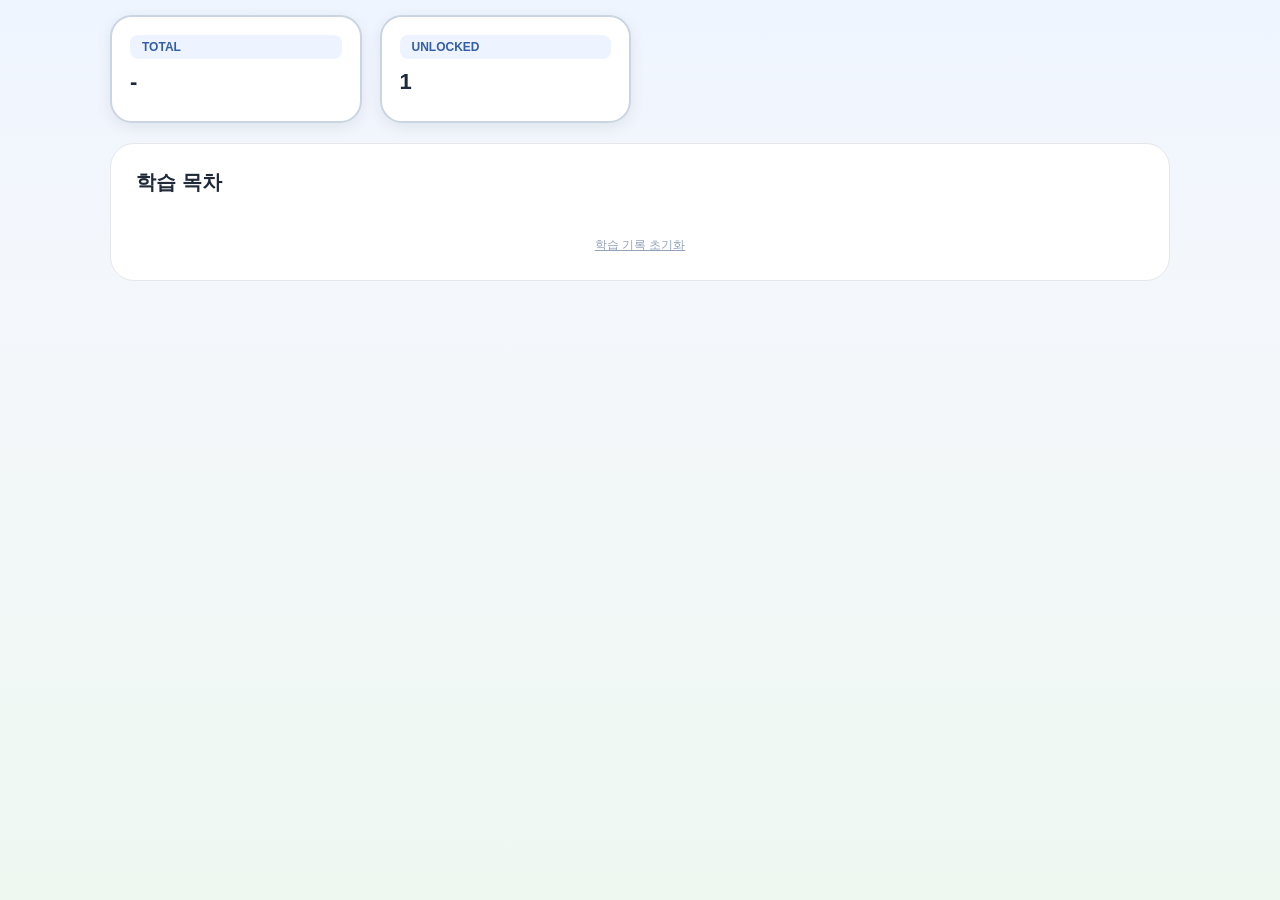
==== index.html @ dd6b5af9 "Update index.html" ====
<!DOCTYPE html>
<html lang="ko">
<head>
    <meta charset="UTF-8">
    <meta name="viewport" content="width=device-width, initial-scale=1.0, maximum-scale=1.0, user-scalable=no">
    <title>Listening Academy</title>
    
    <link rel="stylesheet" href="global.css">
    <style>
        /* [1. 진행바 스타일] */
        .progress-bar-wrap { width: 100%; height: 12px; background: #e2e8f0; border-radius: 999px; overflow: hidden; margin-bottom: 20px; }
        .progress-bar { height: 100%; width: 0%; background: #2196f3; transition: width 0.4s ease; }

        /* [2. 컨트롤 버튼 - 이미지 색상 반영] */
        .control-row { display:flex; gap:8px; margin-bottom:15px; }
        #playBtn, #checkBtn { border:none; border-radius:12px; padding:14px; font-weight:800; font-size:16px; cursor:pointer; transition: all 0.2s ease; }
        
        #playBtn { flex:1.2; background:#2196f3; color:#fff; } /* 이미지의 새로고침 블루 */
        #playBtn:hover { filter: brightness(1.1); transform: translateY(-2px); }
        
        #checkBtn { flex:1.2; background:#4caf50; color:#fff; } /* 이미지의 학습 그린 */
        #checkBtn:hover { filter: brightness(1.1); transform: translateY(-2px); }
        #checkBtn:active { transform: translateY(1px); }

        #speedControl { flex:0.8; border:1px solid #cbd5e1; border-radius:12px; padding:0 8px; font-weight:700; outline:none; background:#fff; text-align:center; }

        /* [3. 퀴즈 카드 및 단어 블록] */
        .question-card { background:#fff; border:1px solid #e5e7eb; border-radius:24px; padding:22px; box-shadow: 0 10px 25px rgba(0,0,0,0.05); }
        #stepLabel { display:inline-block; padding:5px 12px; border-radius:8px; background:#fff4e8; color:#f97316; font-size:12px; font-weight:800; margin-bottom:12px; }
        #meaningBox { padding:18px; background:#eef6ff; border:1px solid #cfe1ff; border-radius:16px; text-align:center; font-weight:800; font-size:17px; color:#1565c0; margin-bottom:15px; }

        .drop-zone { min-height:120px; border:2px dashed #93c5fd; border-radius:18px; display:flex; flex-wrap:wrap; gap:10px; padding:14px; margin-bottom:15px; background:#fff; align-content: flex-start; }
        .word-bank { display:flex; flex-wrap:wrap; gap:10px; justify-content:center; }
        
        .word-btn { 
            padding:11px 16px; font-size:15px; border-radius:10px; background:#2196f3; color:#fff; border:none; font-weight:800; cursor:pointer; 
            box-shadow: 0 4px 10px rgba(33,150,243,0.3); transition: all 0.2s ease;
        }
        .word-btn:hover { transform: translateY(-4px); box-shadow: 0 8px 18px rgba(33,150,243,0.4); }

        .type-input { width:100%; min-height:80px; padding:15px; font-size:18px; border:2px solid #bfdbfe; border-radius:18px; outline:none; resize:none; font-family:inherit; overflow:hidden; }

        /* [4. 스테이지 목차 - 이미지 색상 완벽 적용] */
        .grid-container { display:grid; grid-template-columns: repeat(auto-fill, minmax(75px, 1fr)); gap:12px; }
        .stage-btn { aspect-ratio:1; border-radius:14px; border:none; font-weight:800; font-size:18px; cursor:pointer; transition: all 0.2s ease; }
        
        /* 완료된 단계: 이미지의 그린 파스텔 버전 */
        .stage-completed { 
            background: #e8f5e9; 
            color: #4caf50; 
            border: 1.5px solid #4caf50; 
        }
        .stage-completed:hover { background: #c8e6c9; transform: translateY(-3px); }

        /* 현재 단계: 이미지의 블루 */
        .stage-current { 
            background: #2196f3; 
            color: #fff; 
            box-shadow: 0 4px 12px rgba(33,150,243,0.4); 
        }
        .stage-current:hover { transform: translateY(-4px) scale(1.05); filter: brightness(1.1); }

        /* 잠긴 단계: 회색 */
        .stage-locked { background: #f1f5f9; color: #cbd5e1; cursor: not-allowed; }

        @media (max-width: 640px) {
            .grid-container { grid-template-columns: repeat(4, 1fr) !important; gap: 8px !important; }
            .stage-btn { font-size: 16px !important; border-radius: 12px !important; }
        }
    </style>
</head>

<body>
    <div class="wrap">
        <div id="menuView">
            <div class="unit-grid" style="margin-bottom:20px;">
                <div class="unit-card" style="min-height:90px; padding:18px;"><span class="badge">TOTAL</span><div class="unit-title" id="totalCountText">-</div></div>
                <div class="unit-card" style="min-height:90px; padding:18px;"><span class="badge">UNLOCKED</span><div class="unit-title" id="unlockedText">1</div></div>
            </div>
            <div class="panel" style="background:#fff; padding:25px; border-radius:24px; border:1px solid #e5e7eb;">
                <h2 style="margin:0 0 15px 0; font-size:20px; font-weight:800;">학습 목차</h2>
                <div id="stageGrid" class="grid-container"></div>
                <button id="resetProgressBtn" style="margin-top:25px; width:100%; background:none; border:none; color:#94a3b8; text-decoration:underline; font-size:12px; cursor:pointer;">학습 기록 초기화</button>
            </div>
        </div>

        <div id="gameView" style="display:none;">
            <div style="display:flex; justify-content:space-between; align-items:center; margin-bottom:12px;">
                <div class="progress-pill" id="progressText">1 / 179</div>
                <a href="javascript:void(0)" onclick="location.reload()" style="color: #64748b; text-decoration: none; font-size: 14px; font-weight: 800; padding: 6px 12px; border: 1px solid #e2e8f0; border-radius: 10px; background: #fff;">목차로 돌아가기</a>
            </div>
            <div class="progress-bar-wrap"><div id="progressBar" class="progress-bar"></div></div>
            <div class="control-row">
                <button id="playBtn">🔊 듣기</button>
                <select id="speedControl">
                    <option value="0.8">0.8x</option>
                    <option value="1.0" selected>1.0x</option>
                    <option value="1.2">1.2x</option>
                </select>
                <button id="checkBtn">제출</button>
            </div>
            <div class="question-card">
                <div id="stepLabel">Step 1</div>
                <div id="meaningBox" style="display:none;"></div>
                <div id="contentArea">
                    <div id="step1Area">
                        <div id="answerArea" class="drop-zone"></div>
                        <div id="wordBank" class="word-bank"></div>
                    </div>
                    <div id="step2Area" style="display:none;">
                        <textarea id="typeInput" class="type-input" placeholder="입력하세요..." spellcheck="false"></textarea>
                    </div>
                </div>
            </div>
        </div>
    </div>

    <script type="module">
        import { supabase, initHeader, showAlert, initSecurity } from './global.js';
        import { db } from './data-listening.js';

        let maxUnlockedIndex = 0;
        let currentIndex = 0;
        let currentStep = 1;
        let currentSentence = '';
        const audio = new Audio();

        const menuView = document.getElementById('menuView');
        const gameView = document.getElementById('gameView');
        const stageGrid = document.getElementById('stageGrid');
        const typeInput = document.getElementById('typeInput');
        const meaningBox = document.getElementById('meaningBox');
        const progressBar = document.getElementById('progressBar');
        const playBtn = document.getElementById('playBtn');

        async function init() {
            await initHeader('듣기 학습관');
            initSecurity(typeInput);
            const { data: { user } } = await supabase.auth.getUser();
            if (!user) { location.href = 'login.html'; return; }
            const { data } = await supabase.from('listening_progress').select('max_index').eq('user_id', user.id).maybeSingle();
            maxUnlockedIndex = data?.max_index || 0;
            renderMenu();
        }

        async function saveProgress(value) {
            const { data: { user } } = await supabase.auth.getUser();
            if (!user) return;
            const newMax = Math.max(maxUnlockedIndex, value);
            await supabase.from('listening_progress').upsert({ user_id: user.id, max_index: newMax, last_studied_at: new Date().toISOString() });
            maxUnlockedIndex = newMax;
        }

        function renderMenu() {
            stageGrid.innerHTML = '';
            document.getElementById('totalCountText').innerText = db.length;
            document.getElementById('unlockedText').innerText = maxUnlockedIndex + 1;

            for (let i = 0; i < db.length; i++) {
                const btn = document.createElement('button');
                btn.innerText = i + 1;
                if (i < maxUnlockedIndex) {
                    btn.className = 'stage-btn stage-completed';
                    btn.onclick = () => startGame(i, 1);
                } else if (i === maxUnlockedIndex) {
                    btn.className = 'stage-btn stage-current';
                    btn.onclick = () => startGame(i, 1);
                } else {
                    btn.className = 'stage-btn stage-locked';
                    btn.innerText = '🔒';
                }
                stageGrid.appendChild(btn);
            }
        }

        function startGame(idx, step) {
            currentIndex = idx; currentStep = step;
            currentSentence = db[idx].en;
            menuView.style.display = 'none';
            gameView.style.display = 'block';
            document.getElementById('progressText').innerText = `${idx + 1} / ${db.length}`;
            progressBar.style.width = ((idx + 1) / db.length * 100) + '%';
            meaningBox.innerText = db[idx].ko;
            const labels = ["", "Step 1. 듣고 배열하기", "Step 2. 듣고 타이핑하기", "Step 3. 뜻 보고 배열하기 (영작)", "Step 4. 뜻 보고 타이핑하기 (영작)"];
            document.getElementById('stepLabel').innerText = labels[step];
            meaningBox.style.display = (step >= 3) ? 'block' : 'none';
            const isTyping = (step === 2 || step === 4);
            document.getElementById('step1Area').style.display = isTyping ? 'none' : 'block';
            document.getElementById('step2Area').style.display = isTyping ? 'block' : 'none';
            if (!isTyping) renderWords();
            else { typeInput.value = ''; setTimeout(() => typeInput.focus(), 200); }
            audio.src = db[idx].audioUrl;
            playBtn.innerHTML = '🔊 듣기';
            if(step <= 2) toggleAudio(true);
        }

        function renderWords() {
            const answerArea = document.getElementById('answerArea');
            const wordBank = document.getElementById('wordBank');
            answerArea.innerHTML = ''; wordBank.innerHTML = '';
            const words = [...currentSentence.split(' ')].sort(() => Math.random() - 0.5);
            words.forEach(w => {
                const b = document.createElement('button');
                b.className = 'word-btn'; b.innerText = w;
                b.onclick = () => {
                    if (b.parentElement === wordBank) answerArea.appendChild(b);
                    else wordBank.appendChild(b);
                };
                wordBank.appendChild(b);
            });
        }

        async function checkAnswer() {
            let userAns = (currentStep === 1 || currentStep === 3) 
                ? Array.from(document.getElementById('answerArea').children).map(b => b.innerText).join(' ')
                : typeInput.value.trim();
            const clean = (s) => s.toLowerCase().replace(/[^a-z0-9\s]/g, '').replace(/\s+/g, ' ').trim();
            if (clean(userAns) === clean(currentSentence)) {
                audio.pause();
                if (currentStep < 4) showAlert('정답입니다!', '다음 단계로 진행합니다.', false, () => startGame(currentIndex, currentStep + 1));
                else { await saveProgress(currentIndex + 1); showAlert('성공!', '학습 완료!', false, () => { if (currentIndex + 1 < db.length) startGame(currentIndex + 1, 1); else location.reload(); }); }
            } else showAlert('오답', '다시 확인해 보세요.', true);
        }

        function toggleAudio(forcePlay = false) {
            audio.playbackRate = parseFloat(document.getElementById('speedControl').value);
            if (forcePlay || audio.paused) {
                audio.play().catch(e => {});
                playBtn.innerHTML = '⏸ 중단';
            } else {
                audio.pause();
                playBtn.innerHTML = '🔊 듣기';
            }
        }

        audio.onended = () => { playBtn.innerHTML = '🔊 듣기'; };
        playBtn.onclick = () => toggleAudio();
        document.getElementById('checkBtn').onclick = checkAnswer;
        
        window.addEventListener('keydown', (e) => {
            if (e.key === 'Enter') {
                const modal = document.getElementById('globalModal');
                if (modal && modal.style.display === 'flex') { e.preventDefault(); document.getElementById('gYes').click(); }
                else if (gameView.style.display === 'block') { e.preventDefault(); checkAnswer(); }
            }
        });

        init();
    </script>
</body>
</html>
---- global.css ----
/* [Global Standard CSS] 디자인 복구 및 강화 */
* { box-sizing: border-box; -webkit-tap-highlight-color: transparent; }

:root {
    --bg: #f4f7fb;
    --card: #ffffff;
    --line: #cbd5e1;
    --text: #1f2937;
    --muted: #64748b;
    --blue: #4f8cff;
    --green: #4caf50;
    --slate: #607d8b;
    --shadow: 0 4px 15px rgba(15, 23, 42, 0.08);
}

html, body { 
    margin: 0; padding: 0; height: 100%; 
    font-family: Arial, sans-serif;
    background: linear-gradient(180deg, #eff5ff 0%, #f4f7fb 35%, #eef8f1 100%);
    color: var(--text); 
    user-select: none;
    -webkit-user-select: none;
}

.wrap { width: 100%; max-width: 1100px; margin: 0 auto; padding: 15px 20px; min-height: 100vh; }

/* 상단바 */
.topbar {
    display: flex; justify-content: space-between; align-items: center;
    padding: 10px 0; margin-bottom: 25px; flex-wrap: wrap; gap: 10px;
}
.topbar h1 { margin: 0; font-size: 28px; font-weight: 800; letter-spacing: -0.03em; color: #0f172a; }
.btns { display: flex; gap: 10px; }

/* ★★★ 통합 버튼 디자인 (기본형 탈출) ★★★ */
.btn-global {
    border: none; border-radius: 12px; font-size: 14px; font-weight: 800;
    cursor: pointer; transition: all 0.2s ease;
    padding: 12px 20px; box-shadow: 0 4px 10px rgba(0,0,0,0.1);
    white-space: nowrap;
}

/* 학습 홈: 선명한 파란색 */
.btn-home { background: var(--blue) !important; color: #fff !important; }
.btn-home:hover { background: #3b82f6 !important; transform: translateY(-2px); box-shadow: 0 8px 18px rgba(79, 140, 255, 0.35); }

/* 로그아웃: 세련된 슬레이트 회색 */
.btn-logout { background: var(--slate) !important; color: #fff !important; }
.btn-logout:hover { background: #475569 !important; transform: translateY(-2px); box-shadow: 0 8px 18px rgba(100, 116, 139, 0.35); }

/* 단원 카드 디자인 */
.unit-grid { display: grid; grid-template-columns: repeat(auto-fill, minmax(220px, 1fr)); gap: 18px; }
.unit-card {
    border: 2px solid var(--line); background: #fff; border-radius: 22px; padding: 22px;
    min-height: 150px; display: flex; flex-direction: column; justify-content: space-between;
    cursor: pointer; box-shadow: var(--shadow); text-align: left; transition: all 0.3s ease;
}
.unit-card:hover { border-color: var(--blue); transform: translateY(-5px); box-shadow: 0 15px 35px rgba(15, 23, 42, 0.12); }
.badge { display: inline-flex; padding: 5px 12px; border-radius: 8px; font-size: 12px; font-weight: 800; background: #eef4ff; color: #335ea8; margin-bottom: 10px; }
.unit-title { font-size: 22px; font-weight: 800; margin-bottom: 8px; color: #1e293b; }
.meta { color: var(--muted); font-size: 14px; font-weight: 600; }

/* 팝업(모달) */
#globalModal { position: fixed; inset: 0; background: rgba(15, 23, 42, 0.6); display: none; justify-content: center; align-items: center; padding: 20px; z-index: 9999; backdrop-filter: blur(4px); }
.modal-content { background: #fff; border-radius: 28px; padding: 30px; width: 100%; max-width: 400px; text-align: center; box-shadow: 0 25px 60px rgba(0,0,0,0.25); }
.m-btn { width: 100%; padding: 15px; border-radius: 14px; font-weight: 800; font-size: 17px; cursor: pointer; border: none; transition: 0.2s; }

/* 모바일 최적화 */
@media (max-width: 640px) {
    .topbar h1 { font-size: 22px; }
    .btn-global { padding: 10px 16px; font-size: 13px; }
    .unit-grid { grid-template-columns: 1fr 1fr; gap: 12px; }
    .unit-card { padding: 18px; min-height: 130px; }
    .unit-title { font-size: 18px; }
}
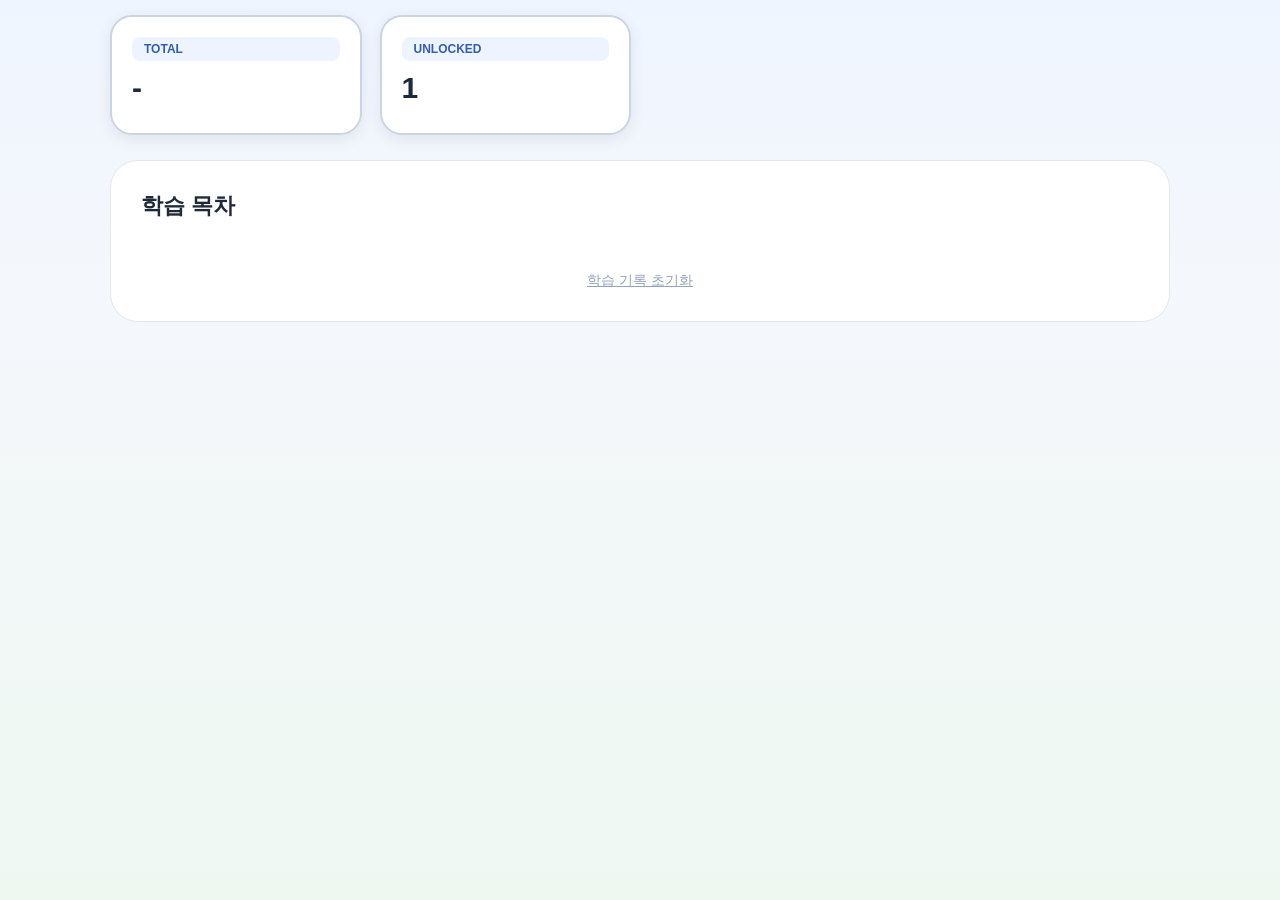
==== commit 1bbae9bc: "Update index.html" ====
--- a/index.html
+++ b/index.html
@@ -3,69 +3,70 @@
 <head>
     <meta charset="UTF-8">
     <meta name="viewport" content="width=device-width, initial-scale=1.0, maximum-scale=1.0, user-scalable=no">
-    <title>Listening Academy</title>
+    <title>Listening Academy - 보카엔딩</title>
     
     <link rel="stylesheet" href="global.css">
     <style>
-        /* [1. 진행바 스타일] */
-        .progress-bar-wrap { width: 100%; height: 12px; background: #e2e8f0; border-radius: 999px; overflow: hidden; margin-bottom: 20px; }
-        .progress-bar { height: 100%; width: 0%; background: #2196f3; transition: width 0.4s ease; }
-
-        /* [2. 컨트롤 버튼 - 이미지 색상 반영] */
-        .control-row { display:flex; gap:8px; margin-bottom:15px; }
-        #playBtn, #checkBtn { border:none; border-radius:12px; padding:14px; font-weight:800; font-size:16px; cursor:pointer; transition: all 0.2s ease; }
-        
-        #playBtn { flex:1.2; background:#2196f3; color:#fff; } /* 이미지의 새로고침 블루 */
-        #playBtn:hover { filter: brightness(1.1); transform: translateY(-2px); }
-        
-        #checkBtn { flex:1.2; background:#4caf50; color:#fff; } /* 이미지의 학습 그린 */
-        #checkBtn:hover { filter: brightness(1.1); transform: translateY(-2px); }
+        /* [1. 전체 레이아웃 정제] */
+        .progress-pill { display:inline-flex; align-items:center; background:#eef4ff; color:#2f5da8; border-radius:999px; padding:8px 16px; font-size:14px; font-weight:700; }
+        .link-back { color: #64748b; text-decoration: none; font-size: 14px; font-weight: 800; padding: 10px 16px; border: 1px solid #e2e8f0; border-radius: 12px; background: #fff; transition: 0.2s; }
+        .link-back:hover { background: #f8fafc; transform: translateY(-2px); }
+
+        /* [2. 진행바 - 확실히 눈에 띄게] */
+        .progress-bar-wrap { width: 100%; height: 16px; background: #e2e8f0; border-radius: 999px; overflow: hidden; margin: 15px 0 25px 0; border: 1px solid #cbd5e1; }
+        .progress-bar { height: 100%; width: 0%; background: #448aff; transition: width 0.4s ease; box-shadow: inset 0 2px 4px rgba(0,0,0,0.1); }
+
+        /* [3. 컨트롤 버튼 - 주황/초록 확실히] */
+        .control-row { display:flex; gap:12px; margin-bottom:20px; }
+        #playBtn, #checkBtn { border:none; border-radius:16px; padding:16px; font-weight:800; font-size:18px; cursor:pointer; transition: all 0.2s ease; outline:none; }
+        
+        #playBtn { flex:1.2; background:#ff9800; color:#fff; min-width: 120px; }
+        #playBtn:hover { filter: brightness(1.1); transform: translateY(-3px); }
+        #playBtn:active { transform: translateY(1px); }
+
+        #checkBtn { flex:1.2; background:#4caf50; color:#fff; }
+        #checkBtn:hover { filter: brightness(1.1); transform: translateY(-3px); }
         #checkBtn:active { transform: translateY(1px); }
 
-        #speedControl { flex:0.8; border:1px solid #cbd5e1; border-radius:12px; padding:0 8px; font-weight:700; outline:none; background:#fff; text-align:center; }
-
-        /* [3. 퀴즈 카드 및 단어 블록] */
-        .question-card { background:#fff; border:1px solid #e5e7eb; border-radius:24px; padding:22px; box-shadow: 0 10px 25px rgba(0,0,0,0.05); }
-        #stepLabel { display:inline-block; padding:5px 12px; border-radius:8px; background:#fff4e8; color:#f97316; font-size:12px; font-weight:800; margin-bottom:12px; }
-        #meaningBox { padding:18px; background:#eef6ff; border:1px solid #cfe1ff; border-radius:16px; text-align:center; font-weight:800; font-size:17px; color:#1565c0; margin-bottom:15px; }
-
-        .drop-zone { min-height:120px; border:2px dashed #93c5fd; border-radius:18px; display:flex; flex-wrap:wrap; gap:10px; padding:14px; margin-bottom:15px; background:#fff; align-content: flex-start; }
-        .word-bank { display:flex; flex-wrap:wrap; gap:10px; justify-content:center; }
-        
+        #speedControl { flex:0.8; border:2px solid #cbd5e1; border-radius:16px; padding:0 10px; font-weight:800; outline:none; background:#fff; text-align:center; font-size:16px; }
+
+        /* [4. 퀴즈 카드 및 단어 블록 - 크기 키움] */
+        .question-card { background:#fff; border:1px solid #e5e7eb; border-radius:28px; padding:25px; box-shadow: 0 15px 35px rgba(0,0,0,0.07); }
+        #stepLabel { display:inline-block; padding:6px 14px; border-radius:10px; background:#fff4e8; color:#f97316; font-size:14px; font-weight:800; margin-bottom:15px; }
+        #meaningBox { padding:20px; background:#eef6ff; border:1px solid #cfe1ff; border-radius:20px; text-align:center; font-weight:800; font-size:19px; color:#1565c0; margin-bottom:20px; }
+
+        .drop-zone { min-height:140px; border:2px dashed #93c5fd; border-radius:22px; display:flex; flex-wrap:wrap; gap:12px; padding:20px; margin-bottom:20px; background:#fcfdfe; align-content: flex-start; }
+        .word-bank { display:flex; flex-wrap:wrap; gap:12px; justify-content:center; }
+        
+        /* 단어 버튼 - 이미지 1번처럼 큼직하고 입체적으로 */
         .word-btn { 
-            padding:11px 16px; font-size:15px; border-radius:10px; background:#2196f3; color:#fff; border:none; font-weight:800; cursor:pointer; 
-            box-shadow: 0 4px 10px rgba(33,150,243,0.3); transition: all 0.2s ease;
-        }
-        .word-btn:hover { transform: translateY(-4px); box-shadow: 0 8px 18px rgba(33,150,243,0.4); }
-
-        .type-input { width:100%; min-height:80px; padding:15px; font-size:18px; border:2px solid #bfdbfe; border-radius:18px; outline:none; resize:none; font-family:inherit; overflow:hidden; }
-
-        /* [4. 스테이지 목차 - 이미지 색상 완벽 적용] */
-        .grid-container { display:grid; grid-template-columns: repeat(auto-fill, minmax(75px, 1fr)); gap:12px; }
-        .stage-btn { aspect-ratio:1; border-radius:14px; border:none; font-weight:800; font-size:18px; cursor:pointer; transition: all 0.2s ease; }
-        
-        /* 완료된 단계: 이미지의 그린 파스텔 버전 */
-        .stage-completed { 
-            background: #e8f5e9; 
-            color: #4caf50; 
-            border: 1.5px solid #4caf50; 
-        }
-        .stage-completed:hover { background: #c8e6c9; transform: translateY(-3px); }
-
-        /* 현재 단계: 이미지의 블루 */
-        .stage-current { 
-            background: #2196f3; 
-            color: #fff; 
-            box-shadow: 0 4px 12px rgba(33,150,243,0.4); 
-        }
-        .stage-current:hover { transform: translateY(-4px) scale(1.05); filter: brightness(1.1); }
-
-        /* 잠긴 단계: 회색 */
-        .stage-locked { background: #f1f5f9; color: #cbd5e1; cursor: not-allowed; }
+            padding:12px 18px; font-size:16px; border-radius:12px; background:#448aff; color:#fff; border:none; font-weight:800; cursor:pointer; 
+            box-shadow: 0 5px 15px rgba(68,138,255,0.4); transition: all 0.2s ease;
+        }
+        .word-btn:hover { transform: translateY(-5px); box-shadow: 0 10px 22px rgba(68,138,255,0.5); background: #559aff; }
+        .word-btn:active { transform: translateY(-1px); }
+
+        .type-input { width:100%; min-height:100px; padding:20px; font-size:20px; border:2px solid #bfdbfe; border-radius:20px; outline:none; resize:none; font-family:inherit; overflow:hidden; }
+
+        /* [5. 스테이지 목차 - 큼직하게 4열] */
+        .grid-container { display:grid; grid-template-columns: repeat(auto-fill, minmax(75px, 1fr)); gap:15px; }
+        .stage-btn { aspect-ratio:1; border-radius:18px; border:none; font-weight:800; font-size:20px; cursor:pointer; transition: all 0.2s ease; }
+        
+        /* 완료된 단계: 진한 그린 */
+        .stage-completed { background: #4caf50; color: #fff; box-shadow: 0 4px 0 #388e3c; }
+        .stage-completed:hover { transform: translateY(-4px); box-shadow: 0 8px 0 #388e3c; }
+
+        /* 현재 단계: 진한 블루 */
+        .stage-current { background: #448aff; color: #fff; box-shadow: 0 6px 20px rgba(68,138,255,0.4); }
+        .stage-current:hover { transform: translateY(-5px) scale(1.05); filter: brightness(1.1); }
+
+        /* 잠긴 단계 */
+        .stage-locked { background: #f1f5f9; color: #cbd5e1; cursor: not-allowed; border: 1px solid #e2e8f0; }
 
         @media (max-width: 640px) {
-            .grid-container { grid-template-columns: repeat(4, 1fr) !important; gap: 8px !important; }
-            .stage-btn { font-size: 16px !important; border-radius: 12px !important; }
+            .grid-container { grid-template-columns: repeat(4, 1fr) !important; gap: 10px !important; }
+            .stage-btn { font-size: 18px !important; border-radius: 14px !important; }
+            .word-btn { padding: 10px 14px; font-size: 14px; }
         }
     </style>
 </head>
@@ -73,21 +74,21 @@
 <body>
     <div class="wrap">
         <div id="menuView">
-            <div class="unit-grid" style="margin-bottom:20px;">
-                <div class="unit-card" style="min-height:90px; padding:18px;"><span class="badge">TOTAL</span><div class="unit-title" id="totalCountText">-</div></div>
-                <div class="unit-card" style="min-height:90px; padding:18px;"><span class="badge">UNLOCKED</span><div class="unit-title" id="unlockedText">1</div></div>
-            </div>
-            <div class="panel" style="background:#fff; padding:25px; border-radius:24px; border:1px solid #e5e7eb;">
-                <h2 style="margin:0 0 15px 0; font-size:20px; font-weight:800;">학습 목차</h2>
+            <div class="unit-grid" style="margin-bottom:25px;">
+                <div class="unit-card" style="min-height:100px; padding:20px;"><span class="badge">TOTAL</span><div class="unit-title" id="totalCountText" style="font-size:30px;">-</div></div>
+                <div class="unit-card" style="min-height:100px; padding:20px;"><span class="badge">UNLOCKED</span><div class="unit-title" id="unlockedText" style="font-size:30px;">1</div></div>
+            </div>
+            <div class="panel" style="background:#fff; padding:30px; border-radius:28px; border:1px solid #e5e7eb;">
+                <h2 style="margin:0 0 20px 0; font-size:22px; font-weight:800;">학습 목차</h2>
                 <div id="stageGrid" class="grid-container"></div>
-                <button id="resetProgressBtn" style="margin-top:25px; width:100%; background:none; border:none; color:#94a3b8; text-decoration:underline; font-size:12px; cursor:pointer;">학습 기록 초기화</button>
+                <button id="resetProgressBtn" style="margin-top:30px; width:100%; background:none; border:none; color:#94a3b8; text-decoration:underline; font-size:14px; cursor:pointer;">학습 기록 초기화</button>
             </div>
         </div>
 
         <div id="gameView" style="display:none;">
-            <div style="display:flex; justify-content:space-between; align-items:center; margin-bottom:12px;">
+            <div style="display:flex; justify-content:space-between; align-items:center; margin-bottom:15px;">
                 <div class="progress-pill" id="progressText">1 / 179</div>
-                <a href="javascript:void(0)" onclick="location.reload()" style="color: #64748b; text-decoration: none; font-size: 14px; font-weight: 800; padding: 6px 12px; border: 1px solid #e2e8f0; border-radius: 10px; background: #fff;">목차로 돌아가기</a>
+                <a href="javascript:void(0)" onclick="location.reload()" class="link-back">목차로 돌아가기</a>
             </div>
             <div class="progress-bar-wrap"><div id="progressBar" class="progress-bar"></div></div>
             <div class="control-row">
@@ -108,7 +109,7 @@
                         <div id="wordBank" class="word-bank"></div>
                     </div>
                     <div id="step2Area" style="display:none;">
-                        <textarea id="typeInput" class="type-input" placeholder="입력하세요..." spellcheck="false"></textarea>
+                        <textarea id="typeInput" class="type-input" placeholder="문장을 입력하세요..." spellcheck="false"></textarea>
                     </div>
                 </div>
             </div>
@@ -155,7 +156,6 @@
             stageGrid.innerHTML = '';
             document.getElementById('totalCountText').innerText = db.length;
             document.getElementById('unlockedText').innerText = maxUnlockedIndex + 1;
-
             for (let i = 0; i < db.length; i++) {
                 const btn = document.createElement('button');
                 btn.innerText = i + 1;
@@ -218,7 +218,7 @@
             if (clean(userAns) === clean(currentSentence)) {
                 audio.pause();
                 if (currentStep < 4) showAlert('정답입니다!', '다음 단계로 진행합니다.', false, () => startGame(currentIndex, currentStep + 1));
-                else { await saveProgress(currentIndex + 1); showAlert('성공!', '학습 완료!', false, () => { if (currentIndex + 1 < db.length) startGame(currentIndex + 1, 1); else location.reload(); }); }
+                else { await saveProgress(currentIndex + 1); showAlert('성공!', '미션 완료!', false, () => { if (currentIndex + 1 < db.length) startGame(currentIndex + 1, 1); else location.reload(); }); }
             } else showAlert('오답', '다시 확인해 보세요.', true);
         }
 
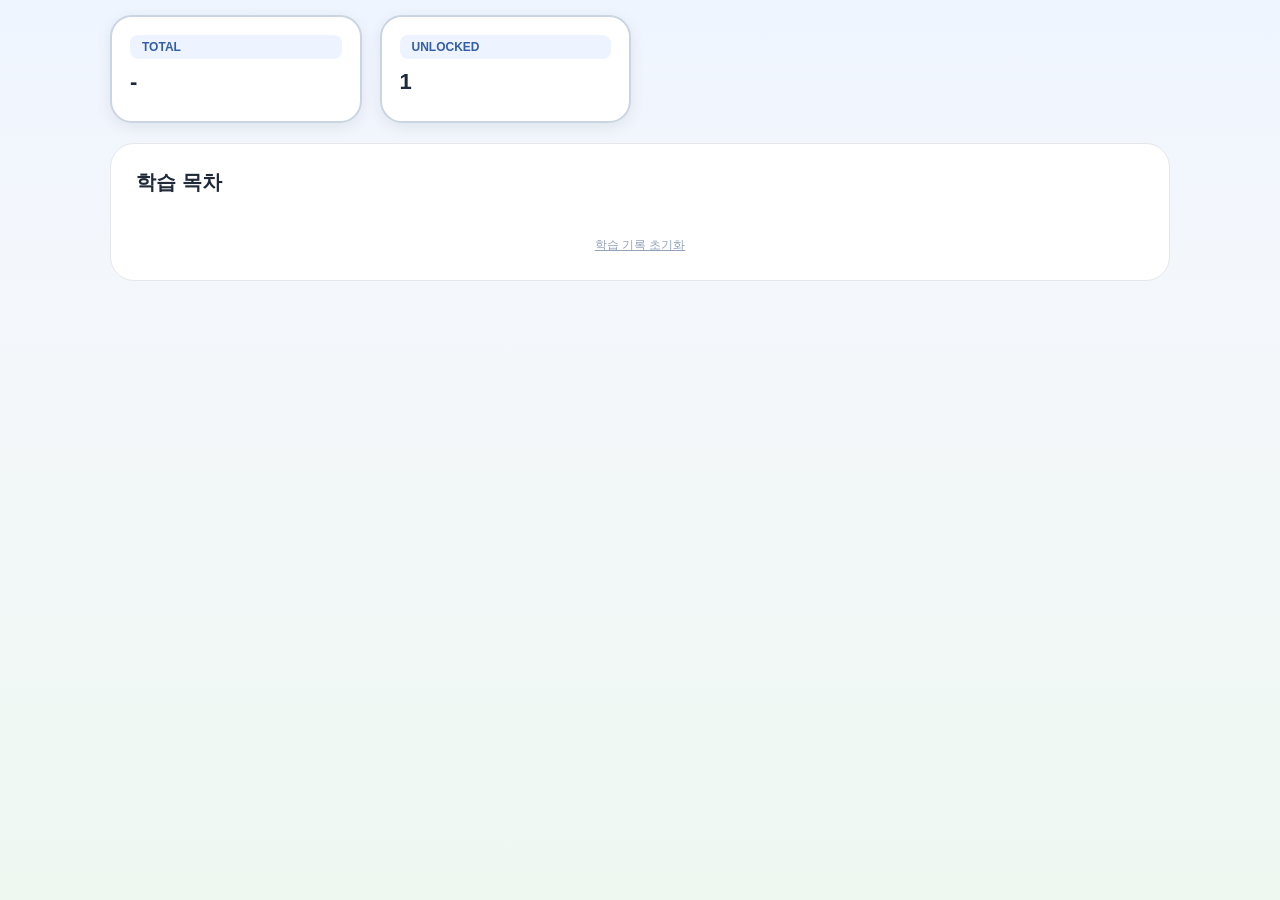
==== commit 67dab4bb: "Update index.html" ====
--- a/index.html
+++ b/index.html
@@ -7,66 +7,60 @@
     
     <link rel="stylesheet" href="global.css">
     <style>
-        /* [1. 전체 레이아웃 정제] */
-        .progress-pill { display:inline-flex; align-items:center; background:#eef4ff; color:#2f5da8; border-radius:999px; padding:8px 16px; font-size:14px; font-weight:700; }
-        .link-back { color: #64748b; text-decoration: none; font-size: 14px; font-weight: 800; padding: 10px 16px; border: 1px solid #e2e8f0; border-radius: 12px; background: #fff; transition: 0.2s; }
-        .link-back:hover { background: #f8fafc; transform: translateY(-2px); }
-
-        /* [2. 진행바 - 확실히 눈에 띄게] */
-        .progress-bar-wrap { width: 100%; height: 16px; background: #e2e8f0; border-radius: 999px; overflow: hidden; margin: 15px 0 25px 0; border: 1px solid #cbd5e1; }
-        .progress-bar { height: 100%; width: 0%; background: #448aff; transition: width 0.4s ease; box-shadow: inset 0 2px 4px rgba(0,0,0,0.1); }
-
-        /* [3. 컨트롤 버튼 - 주황/초록 확실히] */
-        .control-row { display:flex; gap:12px; margin-bottom:20px; }
-        #playBtn, #checkBtn { border:none; border-radius:16px; padding:16px; font-weight:800; font-size:18px; cursor:pointer; transition: all 0.2s ease; outline:none; }
-        
-        #playBtn { flex:1.2; background:#ff9800; color:#fff; min-width: 120px; }
-        #playBtn:hover { filter: brightness(1.1); transform: translateY(-3px); }
-        #playBtn:active { transform: translateY(1px); }
-
+        /* [1. 전체 레이아웃 및 진행바] */
+        .progress-pill { display:inline-flex; align-items:center; background:#eef4ff; color:#2f5da8; border-radius:999px; padding:6px 14px; font-size:13px; font-weight:700; }
+        .link-back { color: #64748b; text-decoration: none; font-size: 13px; font-weight: 800; padding: 8px 14px; border: 1px solid #e2e8f0; border-radius: 10px; background: #fff; transition: 0.2s; }
+        
+        .progress-bar-wrap { width: 100%; height: 12px; background: #e2e8f0; border-radius: 999px; overflow: hidden; margin: 15px 0 20px 0; }
+        .progress-bar { height: 100%; width: 0%; background: #448aff; transition: width 0.4s ease; }
+
+        /* [2. 컨트롤 버튼 - 슬림하게 조정] */
+        .control-row { display:flex; gap:8px; margin-bottom:15px; }
+        #playBtn, #checkBtn { border:none; border-radius:12px; padding:12px; font-weight:800; font-size:16px; cursor:pointer; transition: all 0.2s ease; outline:none; }
+        
+        #playBtn { flex:1.2; background:#ff9800; color:#fff; min-width: 100px; }
+        #playBtn:hover { filter: brightness(1.1); transform: translateY(-1px); }
+        
         #checkBtn { flex:1.2; background:#4caf50; color:#fff; }
-        #checkBtn:hover { filter: brightness(1.1); transform: translateY(-3px); }
-        #checkBtn:active { transform: translateY(1px); }
-
-        #speedControl { flex:0.8; border:2px solid #cbd5e1; border-radius:16px; padding:0 10px; font-weight:800; outline:none; background:#fff; text-align:center; font-size:16px; }
-
-        /* [4. 퀴즈 카드 및 단어 블록 - 크기 키움] */
-        .question-card { background:#fff; border:1px solid #e5e7eb; border-radius:28px; padding:25px; box-shadow: 0 15px 35px rgba(0,0,0,0.07); }
-        #stepLabel { display:inline-block; padding:6px 14px; border-radius:10px; background:#fff4e8; color:#f97316; font-size:14px; font-weight:800; margin-bottom:15px; }
-        #meaningBox { padding:20px; background:#eef6ff; border:1px solid #cfe1ff; border-radius:20px; text-align:center; font-weight:800; font-size:19px; color:#1565c0; margin-bottom:20px; }
-
-        .drop-zone { min-height:140px; border:2px dashed #93c5fd; border-radius:22px; display:flex; flex-wrap:wrap; gap:12px; padding:20px; margin-bottom:20px; background:#fcfdfe; align-content: flex-start; }
-        .word-bank { display:flex; flex-wrap:wrap; gap:12px; justify-content:center; }
-        
-        /* 단어 버튼 - 이미지 1번처럼 큼직하고 입체적으로 */
+        #checkBtn:hover { filter: brightness(1.1); transform: translateY(-1px); }
+
+        #speedControl { flex:0.8; border:1.5px solid #cbd5e1; border-radius:12px; padding:0 8px; font-weight:800; outline:none; background:#fff; text-align:center; font-size:15px; }
+
+        /* [3. 퀴즈 카드 및 단어 블록] */
+        .question-card { background:#fff; border:1px solid #e5e7eb; border-radius:24px; padding:22px; box-shadow: 0 10px 25px rgba(0,0,0,0.05); }
+        #stepLabel { display:inline-block; padding:5px 12px; border-radius:8px; background:#fff4e8; color:#f97316; font-size:12px; font-weight:800; margin-bottom:12px; }
+        #meaningBox { padding:18px; background:#eef6ff; border:1px solid #cfe1ff; border-radius:16px; text-align:center; font-weight:800; font-size:17px; color:#1565c0; margin-bottom:15px; }
+
+        .drop-zone { min-height:120px; border:2px dashed #93c5fd; border-radius:18px; display:flex; flex-wrap:wrap; gap:10px; padding:14px; margin-bottom:15px; background:#fff; align-content: flex-start; }
+        .word-bank { display:flex; flex-wrap:wrap; gap:10px; justify-content:center; }
+        
+        /* 단어 버튼 호버 반응은 유지 */
         .word-btn { 
-            padding:12px 18px; font-size:16px; border-radius:12px; background:#448aff; color:#fff; border:none; font-weight:800; cursor:pointer; 
-            box-shadow: 0 5px 15px rgba(68,138,255,0.4); transition: all 0.2s ease;
-        }
-        .word-btn:hover { transform: translateY(-5px); box-shadow: 0 10px 22px rgba(68,138,255,0.5); background: #559aff; }
-        .word-btn:active { transform: translateY(-1px); }
-
-        .type-input { width:100%; min-height:100px; padding:20px; font-size:20px; border:2px solid #bfdbfe; border-radius:20px; outline:none; resize:none; font-family:inherit; overflow:hidden; }
-
-        /* [5. 스테이지 목차 - 큼직하게 4열] */
-        .grid-container { display:grid; grid-template-columns: repeat(auto-fill, minmax(75px, 1fr)); gap:15px; }
-        .stage-btn { aspect-ratio:1; border-radius:18px; border:none; font-weight:800; font-size:20px; cursor:pointer; transition: all 0.2s ease; }
-        
-        /* 완료된 단계: 진한 그린 */
-        .stage-completed { background: #4caf50; color: #fff; box-shadow: 0 4px 0 #388e3c; }
-        .stage-completed:hover { transform: translateY(-4px); box-shadow: 0 8px 0 #388e3c; }
-
-        /* 현재 단계: 진한 블루 */
-        .stage-current { background: #448aff; color: #fff; box-shadow: 0 6px 20px rgba(68,138,255,0.4); }
-        .stage-current:hover { transform: translateY(-5px) scale(1.05); filter: brightness(1.1); }
-
-        /* 잠긴 단계 */
-        .stage-locked { background: #f1f5f9; color: #cbd5e1; cursor: not-allowed; border: 1px solid #e2e8f0; }
+            padding:11px 16px; font-size:15px; border-radius:10px; background:#448aff; color:#fff; border:none; font-weight:800; cursor:pointer; 
+            box-shadow: 0 4px 10px rgba(68,138,255,0.3); transition: all 0.2s ease;
+        }
+        .word-btn:hover { transform: translateY(-4px); box-shadow: 0 8px 18px rgba(68,138,255,0.4); }
+
+        .type-input { width:100%; min-height:80px; padding:15px; font-size:18px; border:2px solid #bfdbfe; border-radius:18px; outline:none; resize:none; font-family:inherit; overflow:hidden; }
+
+        /* [4. 스테이지 목차 - 그림자 제거하여 깔끔하게] */
+        .grid-container { display:grid; grid-template-columns: repeat(auto-fill, minmax(75px, 1fr)); gap:12px; }
+        .stage-btn { aspect-ratio:1; border-radius:15px; border:none; font-weight:800; font-size:18px; cursor:pointer; transition: all 0.2s ease; }
+        
+        /* 완료된 단계: 깔끔한 솔리드 그린 */
+        .stage-completed { background: #4caf50; color: #fff; }
+        .stage-completed:hover { filter: brightness(1.1); transform: translateY(-2px); }
+
+        /* 현재 단계: 깔끔한 솔리드 블루 */
+        .stage-current { background: #448aff; color: #fff; box-shadow: 0 4px 12px rgba(68,138,255,0.3); }
+        .stage-current:hover { transform: translateY(-3px) scale(1.05); }
+
+        /* 잠금 단계 */
+        .stage-locked { background: #f1f5f9; color: #cbd5e1; cursor: not-allowed; }
 
         @media (max-width: 640px) {
-            .grid-container { grid-template-columns: repeat(4, 1fr) !important; gap: 10px !important; }
-            .stage-btn { font-size: 18px !important; border-radius: 14px !important; }
-            .word-btn { padding: 10px 14px; font-size: 14px; }
+            .grid-container { grid-template-columns: repeat(4, 1fr) !important; gap: 8px !important; }
+            .stage-btn { font-size: 16px !important; border-radius: 12px !important; }
         }
     </style>
 </head>
@@ -74,19 +68,19 @@
 <body>
     <div class="wrap">
         <div id="menuView">
-            <div class="unit-grid" style="margin-bottom:25px;">
-                <div class="unit-card" style="min-height:100px; padding:20px;"><span class="badge">TOTAL</span><div class="unit-title" id="totalCountText" style="font-size:30px;">-</div></div>
-                <div class="unit-card" style="min-height:100px; padding:20px;"><span class="badge">UNLOCKED</span><div class="unit-title" id="unlockedText" style="font-size:30px;">1</div></div>
-            </div>
-            <div class="panel" style="background:#fff; padding:30px; border-radius:28px; border:1px solid #e5e7eb;">
-                <h2 style="margin:0 0 20px 0; font-size:22px; font-weight:800;">학습 목차</h2>
+            <div class="unit-grid" style="margin-bottom:20px;">
+                <div class="unit-card" style="min-height:90px; padding:18px;"><span class="badge">TOTAL</span><div class="unit-title" id="totalCountText">-</div></div>
+                <div class="unit-card" style="min-height:90px; padding:18px;"><span class="badge">UNLOCKED</span><div class="unit-title" id="unlockedText">1</div></div>
+            </div>
+            <div class="panel" style="background:#fff; padding:25px; border-radius:24px; border:1px solid #e5e7eb;">
+                <h2 style="margin:0 0 15px 0; font-size:20px; font-weight:800;">학습 목차</h2>
                 <div id="stageGrid" class="grid-container"></div>
-                <button id="resetProgressBtn" style="margin-top:30px; width:100%; background:none; border:none; color:#94a3b8; text-decoration:underline; font-size:14px; cursor:pointer;">학습 기록 초기화</button>
+                <button id="resetProgressBtn" style="margin-top:25px; width:100%; background:none; border:none; color:#94a3b8; text-decoration:underline; font-size:12px; cursor:pointer;">학습 기록 초기화</button>
             </div>
         </div>
 
         <div id="gameView" style="display:none;">
-            <div style="display:flex; justify-content:space-between; align-items:center; margin-bottom:15px;">
+            <div style="display:flex; justify-content:space-between; align-items:center; margin-bottom:12px;">
                 <div class="progress-pill" id="progressText">1 / 179</div>
                 <a href="javascript:void(0)" onclick="location.reload()" class="link-back">목차로 돌아가기</a>
             </div>
@@ -109,7 +103,7 @@
                         <div id="wordBank" class="word-bank"></div>
                     </div>
                     <div id="step2Area" style="display:none;">
-                        <textarea id="typeInput" class="type-input" placeholder="문장을 입력하세요..." spellcheck="false"></textarea>
+                        <textarea id="typeInput" class="type-input" placeholder="입력하세요..." spellcheck="false"></textarea>
                     </div>
                 </div>
             </div>
